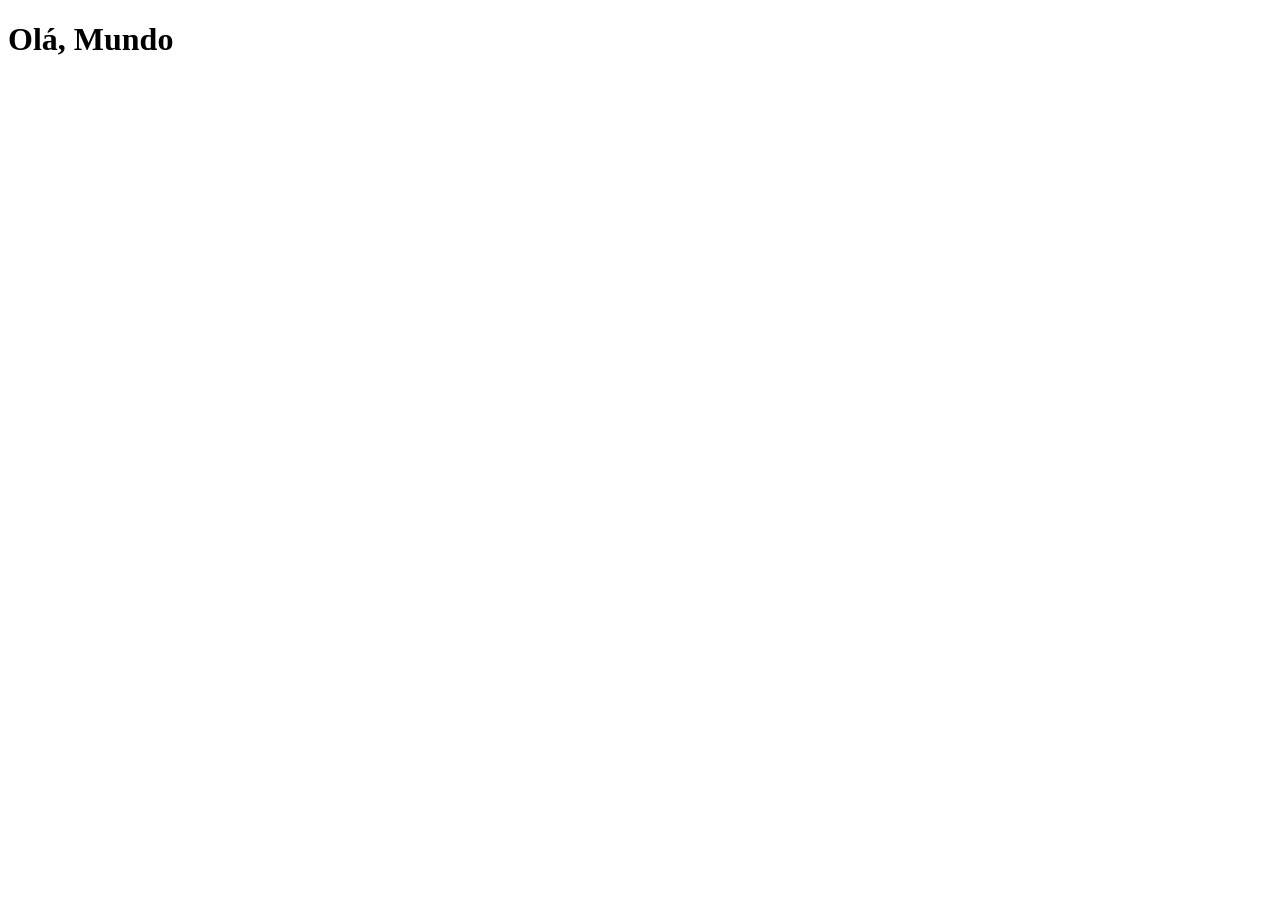
==== index.html @ ea417d57 "criei a pagina principal" ====
<!DOCTYPE html>
<html lang="pt-br">
<head>
    <meta charset="UTF-8">
    <meta name="viewport" content="width=device-width, initial-scale=1.0">
    <title>Projeto Redes Sociais</title>
    <link rel="shortcut icon" href="favicon.ico" type="image/x-icon">
</head>
<body>
    <h1>Olá, Mundo</h1>
</body>
</html>
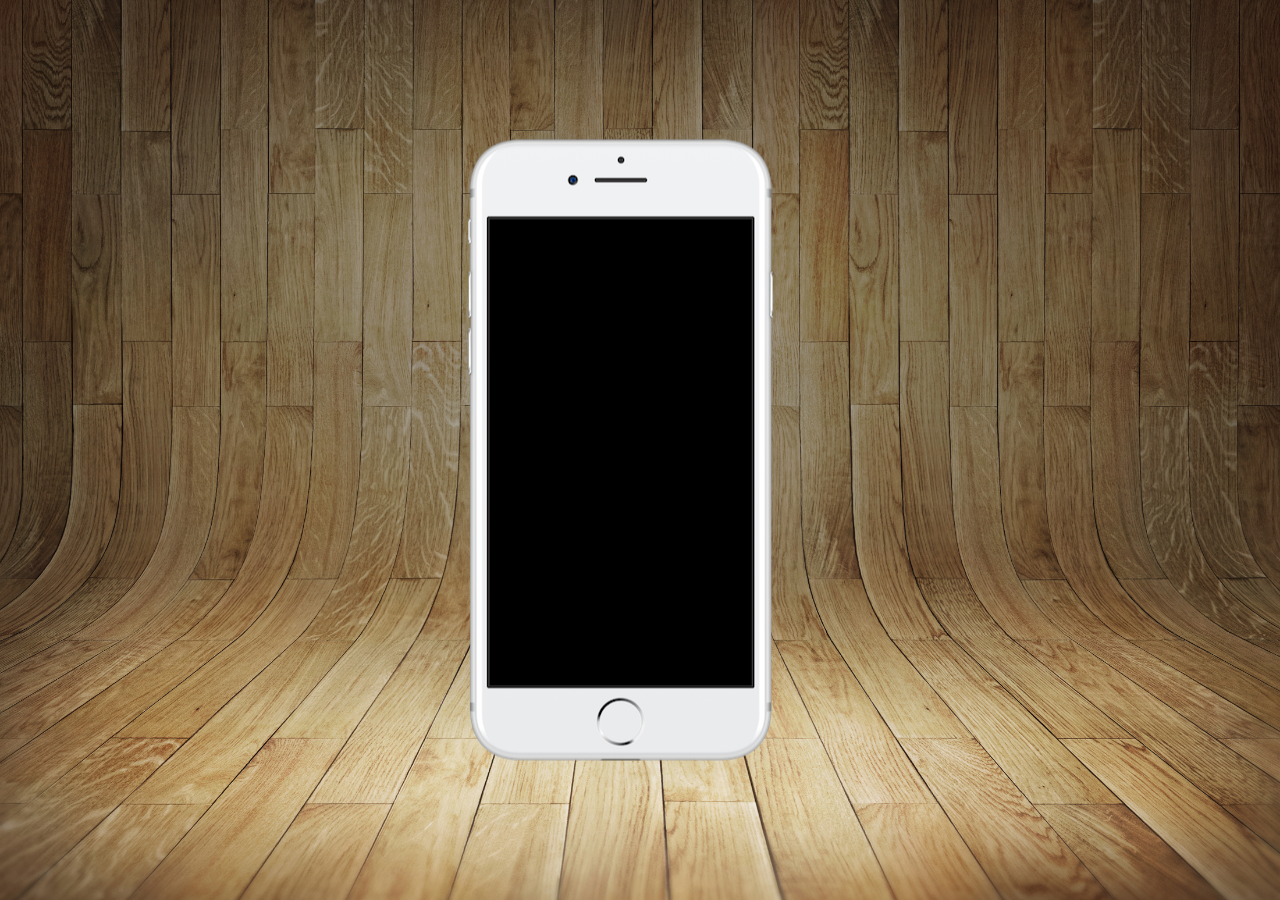
==== commit 9195fc2c: "atualizei a pagina principal" ====
--- a/index.html
+++ b/index.html
@@ -5,8 +5,16 @@
     <meta name="viewport" content="width=device-width, initial-scale=1.0">
     <title>Projeto Redes Sociais</title>
     <link rel="shortcut icon" href="favicon.ico" type="image/x-icon">
+    <link rel="stylesheet" href="estilos/style.css">
 </head>
 <body>
-    <h1>Olá, Mundo</h1>
+    <main>
+        <section id="celular">
+
+        </section>
+        <section id="redes-sociais">
+
+        </section>
+    </main>
 </body>
 </html>
--- a/estilos/style.css
+++ b/estilos/style.css
@@ -0,0 +1,34 @@
+@charset "UTF-8";
+
+* {
+    margin: 0px;
+    padding: 0px;
+    font-family: Arial, Helvetica, sans-serif;
+}
+
+html, body {
+    height: 100vh;
+    width: 100vw;
+    background-color: black;
+}
+
+body {
+    background: url(../imagens/fundo-madeira.jpg) no-repeat center center fixed;
+    background-size: cover;
+}
+
+main {
+    height: 100vh;
+    position: relative;
+}
+
+section#celular {
+    position: absolute;
+    height: 627px;
+    width: 350px;
+    top: 50%;
+    left: 50%;
+    transform: translate(-50%, -50%);
+    background: url(../imagens/frame-iphone.png) no-repeat;
+}
+
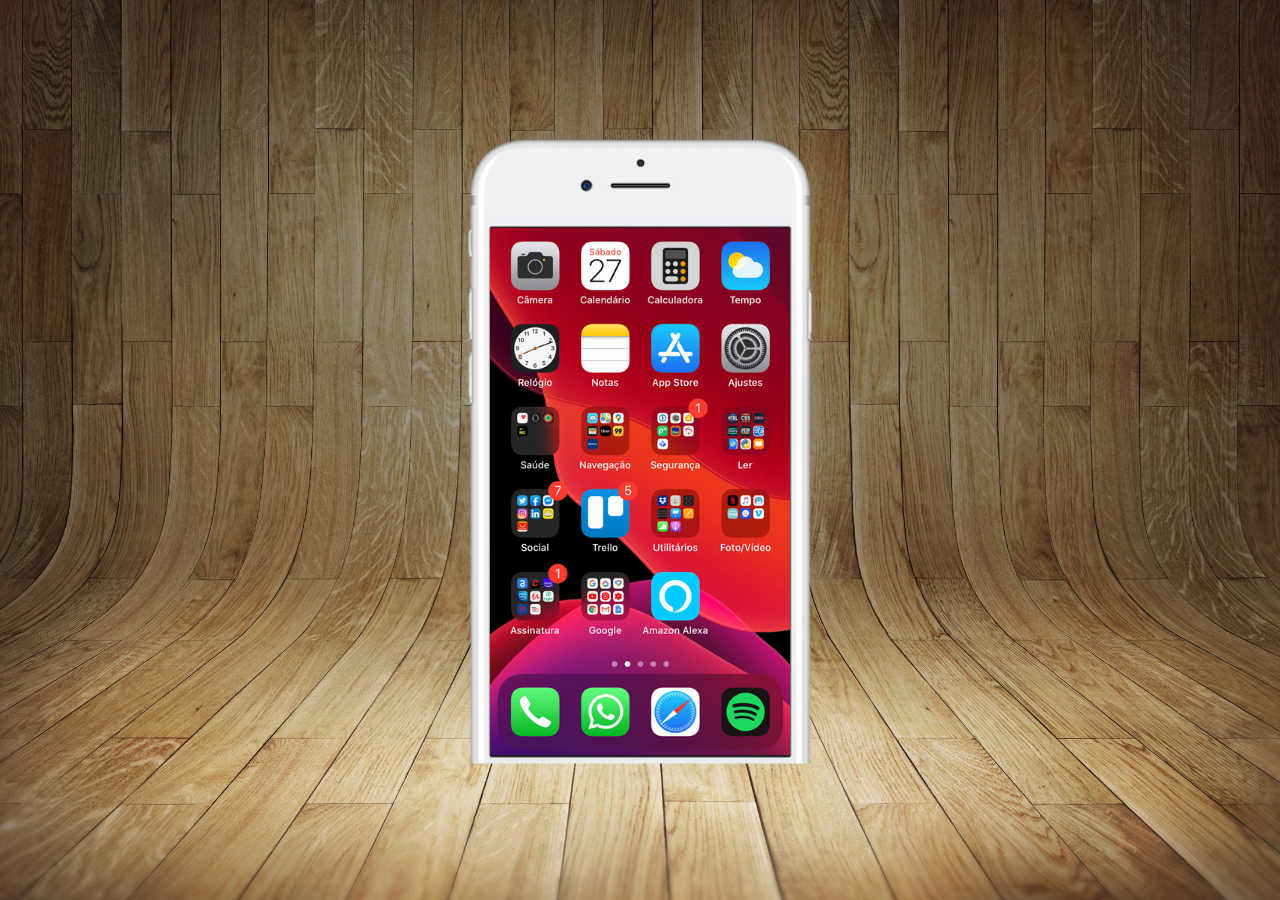
==== commit c5ff7e67: "criei a tela home" ====
--- a/index.html
+++ b/index.html
@@ -10,7 +10,9 @@
 <body>
     <main>
         <section id="celular">
-
+            <iframe src="home.html" frameborder="0" name="tela" id="tela">
+                
+            </iframe>
         </section>
         <section id="redes-sociais">
 
--- a/estilos/style.css
+++ b/estilos/style.css
@@ -30,5 +30,14 @@
     left: 50%;
     transform: translate(-50%, -50%);
     background: url(../imagens/frame-iphone.png) no-repeat;
+    background-size: cover;
 }
 
+iframe#tela {
+    position: relative;
+    top: 14.5%;
+    left: 7%;
+    width: 300px;
+    height: 528px;
+}
+
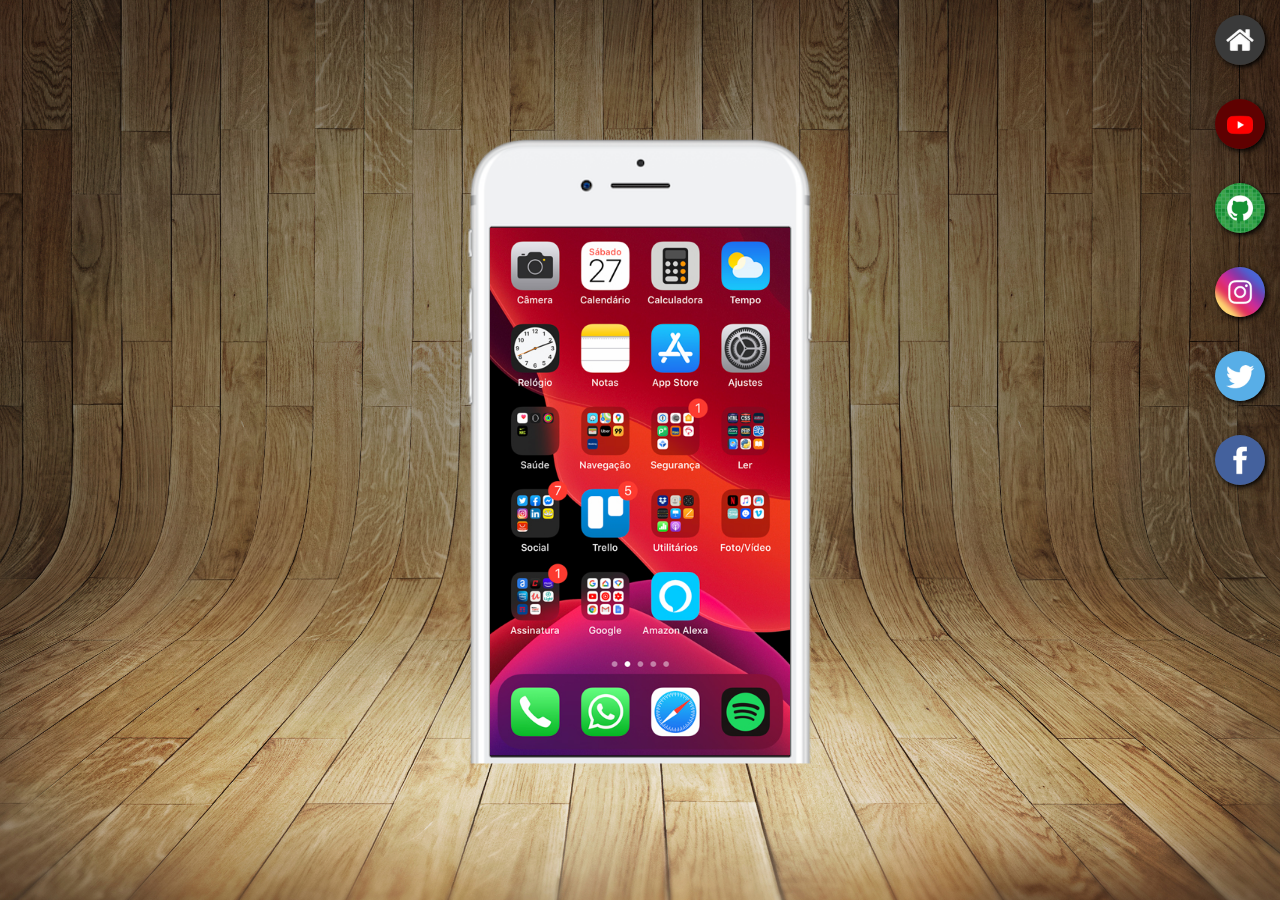
==== commit 5d9ccef2: "Criei os botões" ====
--- a/index.html
+++ b/index.html
@@ -11,11 +11,16 @@
     <main>
         <section id="celular">
             <iframe src="home.html" frameborder="0" name="tela" id="tela">
-                
+
             </iframe>
         </section>
         <section id="redes-sociais">
-
+            <a href="#" target="tela"><img src="imagens/logo-home.jpg" alt="logo home"></a> <br>
+            <a href="#" target="tela"><img src="imagens/logo-youtube.jpg" alt=""></a> <br>
+            <a href="#" target="tela"><img src="imagens/logo-github.jpg" alt=""></a> <br>
+            <a href="#" target="tela"><img src="imagens/logo-instagram.jpg" alt=""></a> <br>
+            <a href="#" target="tela"><img src="imagens/logo-twitter.jpg" alt=""></a> <br>
+            <a href="#" target="tela"><img src="imagens/logo-facebook.jpg" alt=""></a>
         </section>
     </main>
 </body>
--- a/estilos/style.css
+++ b/estilos/style.css
@@ -41,3 +41,20 @@
     height: 528px;
 }
 
+section#redes-sociais {
+    text-align: right;
+}
+section#redes-sociais img {
+    width: 50px;
+    margin: 15px;
+    border-radius: 50%;
+    box-shadow: 2px 2px 5px black;
+    box-sizing: border-box;
+}
+
+section#redes-sociais img:hover {
+    border: 2px solid rgba(255, 255, 255, 0.548);
+    transform: translate(-6px, -4px);
+    box-shadow: 6px 4px 5px rgba(0, 0, 0, 0.788);
+    transition: transform 0.6s;
+}
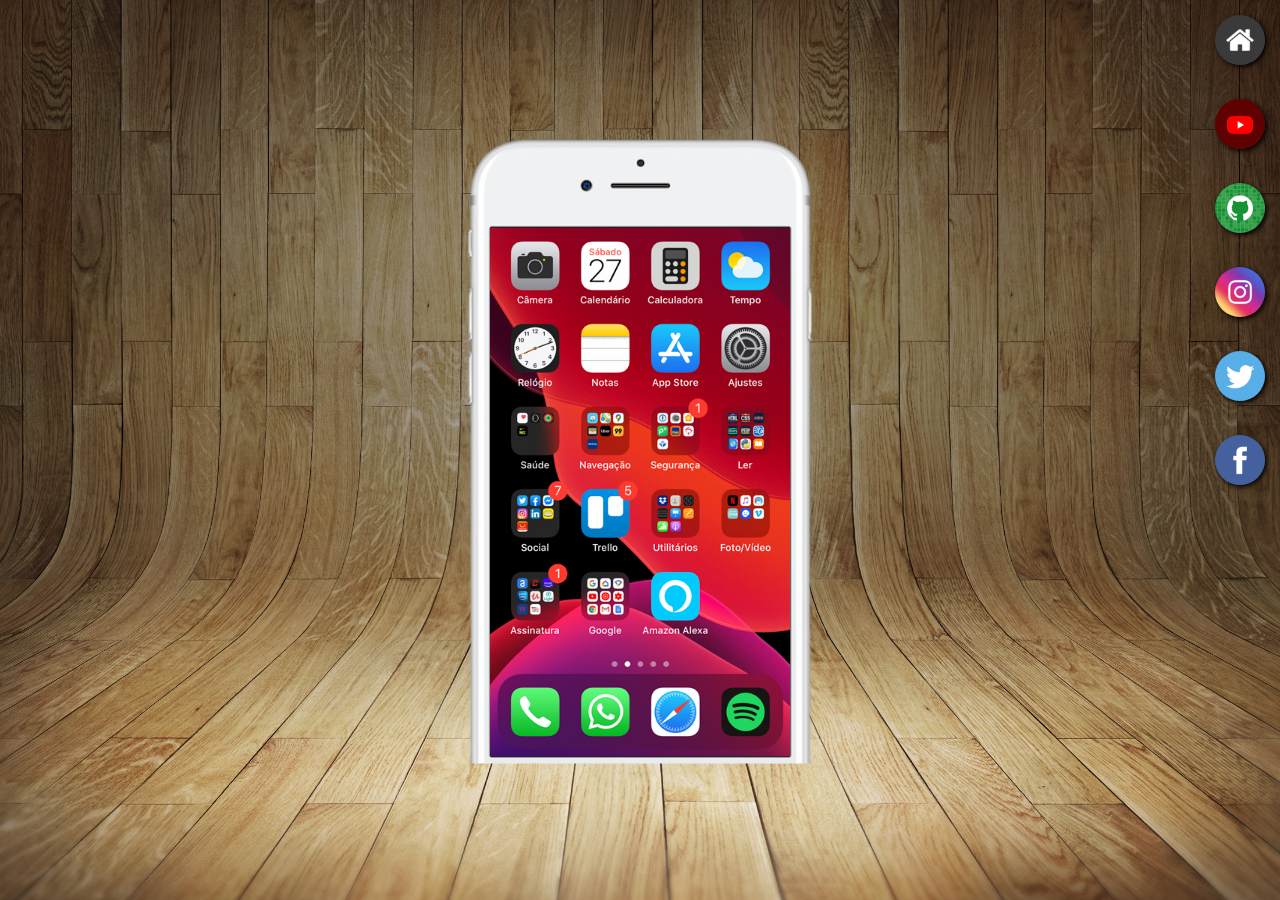
==== commit 34eb4a49: "adicionei as redes sociais" ====
--- a/index.html
+++ b/index.html
@@ -15,12 +15,12 @@
             </iframe>
         </section>
         <section id="redes-sociais">
-            <a href="#" target="tela"><img src="imagens/logo-home.jpg" alt="logo home"></a> <br>
-            <a href="#" target="tela"><img src="imagens/logo-youtube.jpg" alt=""></a> <br>
-            <a href="#" target="tela"><img src="imagens/logo-github.jpg" alt=""></a> <br>
-            <a href="#" target="tela"><img src="imagens/logo-instagram.jpg" alt=""></a> <br>
-            <a href="#" target="tela"><img src="imagens/logo-twitter.jpg" alt=""></a> <br>
-            <a href="#" target="tela"><img src="imagens/logo-facebook.jpg" alt=""></a>
+            <a href="home.html" target="tela"><img src="imagens/logo-home.jpg" alt="logo home"></a> <br>
+            <a href="youtube.html" target="tela"><img src="imagens/logo-youtube.jpg" alt="YouTube"></a> <br>
+            <a href="github.html" target="tela"><img src="imagens/logo-github.jpg" alt="GitHub"></a> <br>
+            <a href="instagram.html" target="tela"><img src="imagens/logo-instagram.jpg" alt="Instagram"></a> <br>
+            <a href="twitter.html" target="tela"><img src="imagens/logo-twitter.jpg" alt="Twitter"></a> <br>
+            <a href="facebook.html" target="tela"><img src="imagens/logo-facebook.jpg" alt="Facebook"></a>
         </section>
     </main>
 </body>
--- a/estilos/style.css
+++ b/estilos/style.css
@@ -38,7 +38,7 @@
     top: 14.5%;
     left: 7%;
     width: 300px;
-    height: 528px;
+    height: 529px;
 }
 
 section#redes-sociais {
